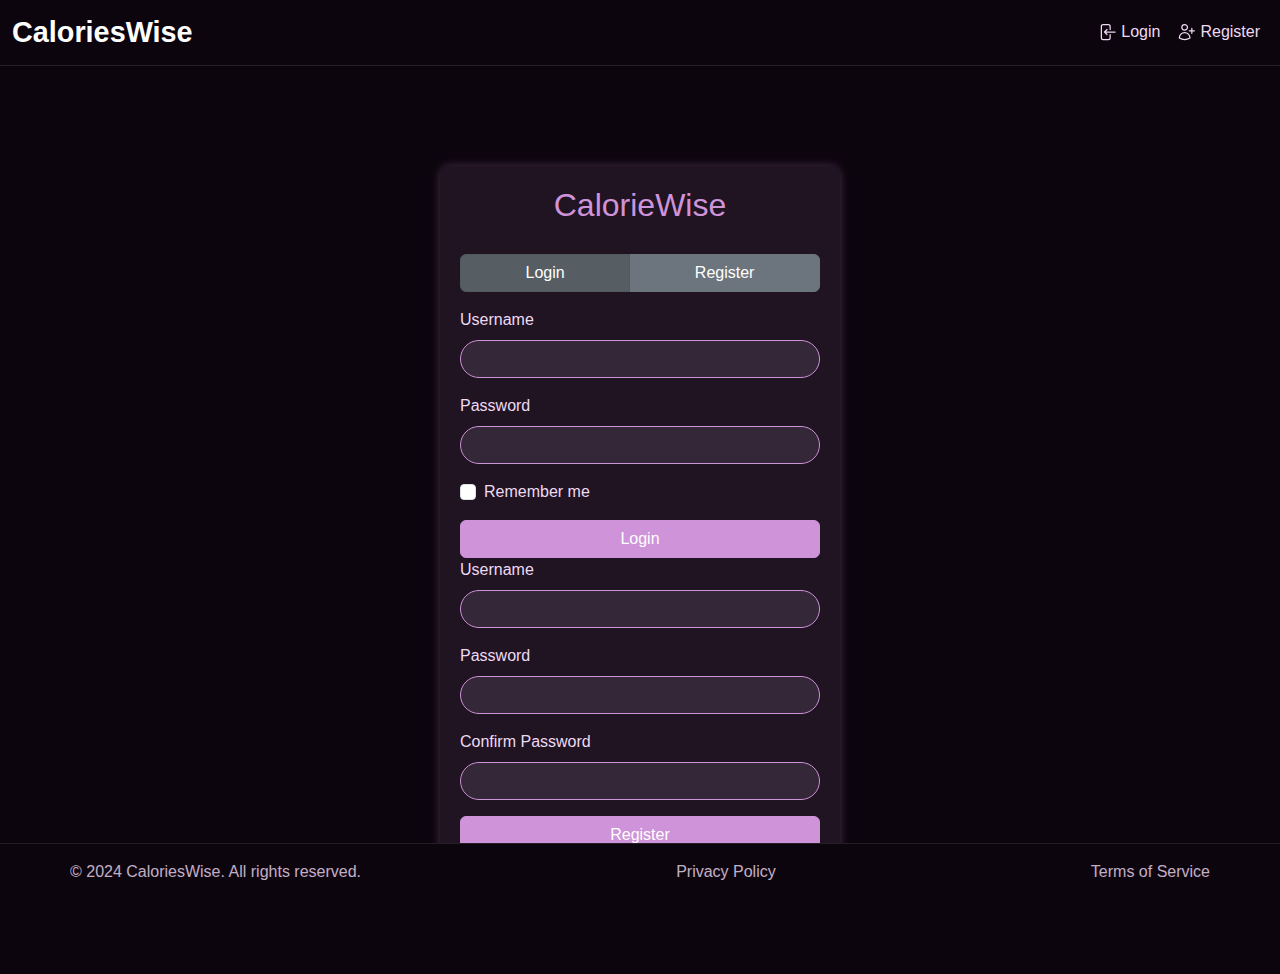
==== html/login.html @ 9da15d3c "first commit" ====
<!DOCTYPE html>
<html lang="en">
  <head>
    <meta charset="UTF-8" />
    <meta name="viewport" content="width=device-width, initial-scale=1.0" />
    <title>CaloriesWise</title>
    <link
      href="https://cdn.jsdelivr.net/npm/bootstrap@5.3.0/dist/css/bootstrap.min.css"
      rel="stylesheet"
    />
    <link rel="stylesheet" href="../css/style.css" />
  </head>
  <body>
    <header class="nav_bar">
      <nav class="navbar navbar-expand-lg" style="background-color: #0d050e">
        <div class="container-fluid">
          <a class="navbar-brand" href="../index.html">
            <h1 style="color: white">CaloriesWise</h1>
          </a>
          <button
            class="navbar-toggler"
            type="button"
            data-bs-toggle="collapse"
            data-bs-target="#navbarContent"
            aria-controls="navbarContent"
            aria-expanded="false"
            aria-label="Toggle navigation"
          >
            <span class="navbar-toggler-icon"></span>
          </button>
          <div class="collapse navbar-collapse" id="navbarContent">
            <ul class="navbar-nav ms-auto">
              <li class="nav-item">
                <a
                  class="nav-link d-flex align-items-center"
                  href="./login.html"
                  id="loginLink"
                  style="color: white"
                >
                  <svg
                    xmlns="http://www.w3.org/2000/svg"
                    fill="none"
                    viewBox="0 0 24 24"
                    stroke-width="1.5"
                    stroke="currentColor"
                    class="w-6 h-6 me-1"
                    style="width: 20px; height: 20px"
                  >
                    <path
                      stroke-linecap="round"
                      stroke-linejoin="round"
                      d="M15.75 9V5.25A2.25 2.25 0 0013.5 3h-6a2.25 2.25 0 00-2.25 2.25v13.5A2.25 2.25 0 007.5 21h6a2.25 2.25 0 002.25-2.25V15M12 9l-3 3m0 0l3 3m-3-3h12.75"
                    />
                  </svg>
                  Login
                </a>
              </li>
              <li class="nav-item">
                <a
                  class="nav-link d-flex align-items-center"
                  href="./login.html"
                  id="registerLink"
                  style="color: white"
                >
                  <svg
                    xmlns="http://www.w3.org/2000/svg"
                    fill="none"
                    viewBox="0 0 24 24"
                    stroke-width="1.5"
                    stroke="currentColor"
                    class="w-6 h-6 me-1"
                    style="width: 20px; height: 20px"
                  >
                    <path
                      stroke-linecap="round"
                      stroke-linejoin="round"
                      d="M19 7.5v3m0 0v3m0-3h3m-3 0h-3m-2.25-4.125a3.375 3.375 0 11-6.75 0 3.375 3.375 0 016.75 0zM4 19.235v-.11a6.375 6.375 0 0112.75 0v.109A12.318 12.318 0 0110.374 21c-2.331 0-4.512-.645-6.374-1.766z"
                    />
                  </svg>
                  Register
                </a>
              </li>
            </ul>
          </div>
        </div>
      </nav>
    </header>

    <!--Body-->
    <div class="container">
      <div class="login-container">
        <h2 class="login-title">CalorieWise</h2>
        <div class="btn-group w-100 mb-3" role="group">
          <button type="button" class="btn btn-secondary active" id="loginBtn">
            Login
          </button>
          <button type="button" class="btn btn-secondary" id="registerBtn">
            Register
          </button>
        </div>
        <form id="loginForm" class="form-container active">
          <div class="mb-3">
            <label for="loginUsername" class="form-label">Username</label>
            <input
              type="text"
              class="form-control"
              id="loginUsername"
              required
            />
          </div>
          <div class="mb-3">
            <label for="loginPassword" class="form-label">Password</label>
            <input
              type="password"
              class="form-control"
              id="loginPassword"
              required
            />
          </div>
          <div class="mb-3 form-check">
            <input type="checkbox" class="form-check-input" id="rememberMe" />
            <label class="form-check-label" for="rememberMe">Remember me</label>
          </div>
          <button type="submit" class="btn btn-primary w-100">Login</button>
        </form>
        <form id="registerForm" class="form-container">
          <div class="mb-3">
            <label for="registerUsername" class="form-label">Username</label>
            <input
              type="text"
              class="form-control"
              id="registerUsername"
              required
            />
          </div>
          <div class="mb-3">
            <label for="registerPassword" class="form-label">Password</label>
            <input
              type="password"
              class="form-control"
              id="registerPassword"
              required
            />
          </div>
          <div class="mb-3">
            <label for="confirmPassword" class="form-label"
              >Confirm Password</label
            >
            <input
              type="password"
              class="form-control"
              id="confirmPassword"
              required
            />
          </div>
          <button type="submit" class="btn btn-primary w-100">Register</button>
        </form>
      </div>
    </div>

    <footer class="footer">
      <div class="container">
        <span>© 2024 CaloriesWise. All rights reserved.</span>
        <a href="#">Privacy Policy</a>
        <a href="#">Terms of Service</a>
      </div>
    </footer>

    <script src="../js/app.js"></script>
    <script src="https://cdn.jsdelivr.net/npm/bootstrap@5.3.0/dist/js/bootstrap.bundle.min.js"></script>
  </body>
</html>
---- css/style.css ----
:root {
  --text-color: #eedaf2;
  --background-color: #0d050e;
  --primary-color: #cf93d9;
  --secondary-color: #7b612b;
  --accent-color: #b0c65c;
}

body {
  font-family: 'Roboto', sans-serif;
  background-color: var(--background-color);
  color: var(--text-color);
}

.nav_bar {
  box-shadow: 0 2px 4px rgba(0,0,0,.2);
}

.navbar {
  padding: 10px 0;
  background-color: var(--background-color);
  border-bottom: 1px rgba(255, 255, 255, 0.1) solid;
}

.navbar-brand h1 {
  font-size: 1.8rem;
  font-weight: 700;
  margin: 0;
  color: var(--text-color);
}

.navbar-nav .nav-link {
  font-size: 1rem;
  font-weight: 500;
  padding: 0.5rem 1rem;
  transition: color 0.3s ease;
  color: var(--text-color) !important;
}

.navbar-nav .nav-link:hover {
  color: var(--accent-color) !important;
}

.form-control {
  border-radius: 20px;
  border: 1px solid var(--primary-color);
  color: var(--background-color);
  background-color: var(--text-color);
}

.form-control::placeholder {
  color: var(--background-color);
  opacity: 0.7;
}

.btn-outline-light {
  border-radius: 20px;
  padding: 0.375rem 1.5rem;
  transition: all 0.3s ease;
  color: var(--text-color);
  border-color: var(--primary-color);
  background-color: transparent;
}

.btn-outline-light:hover {
  background-color: var(--primary-color);
  border-color: var(--primary-color);
  color: var(--background-color);
}

@media (max-width: 991.98px) {
  .navbar-collapse {
    padding-top: 1rem;
  }

  .form-control, .btn-outline-light {
    width: 100%;
    margin-bottom: 0.5rem;
  }
}

.navbar-toggler-icon {
  background-image: url("data:image/svg+xml,%3csvg xmlns='http://www.w3.org/2000/svg' viewBox='0 0 30 30'%3e%3cpath stroke='rgba(238, 218, 242, 0.75)' stroke-linecap='round' stroke-miterlimit='10' stroke-width='2' d='M4 7h22M4 15h22M4 23h22'/%3e%3c/svg%3e");
}

.navbar-toggler {
  border-color: var(--text-color);
}

.navbar-toggler:focus {
  box-shadow: 0 0 0 0.25rem rgba(207, 147, 217, 0.5);
}

.footer {
  position: fixed;
  bottom: 0;
  width: 100%;
  background-color: var(--background-color);
  border-top: 1px solid rgba(255, 255, 255, 0.1);
}

.footer .container {
  padding: 1rem 0;
  display: flex;
  justify-content: space-between;
  align-items: center;
}

.footer span, .footer a {
  color: var(--text-color);
  opacity: 0.8;
  transition: opacity 0.3s ease;
}

.footer a {
  text-decoration: none;
  margin-left: 1rem;
}

.footer a:hover {
  opacity: 1;
  color: var(--accent-color);
}

.login-container {
  max-width: 400px;
  margin: 100px auto;
  padding: 20px;
  background-color: rgba(207, 147, 217, 0.1);
  border-radius: 10px;
  box-shadow: 0 0 10px rgba(207, 147, 217, 0.3);
}

.login-title {
  color: var(--primary-color);
  text-align: center;
  margin-bottom: 30px;
}

.form-control {
  background-color: rgba(238, 218, 242, 0.1);
  border: 1px solid var(--primary-color);
  color: var(--text-color);
}

.form-control:focus {
  background-color: rgba(238, 218, 242, 0.2);
  border-color: var(--accent-color);
  box-shadow: 0 0 0 0.25rem rgba(176, 198, 92, 0.25);
  color: var(--text-color);
}

.btn-primary {
  background-color: var(--primary-color);
  border-color: var(--primary-color);
}

.btn-primary:hover {
  background-color: var(--accent-color);
  border-color: var(--accent-color);
}

.form-check-input:checked {
  background-color: var(--accent-color);
  border-color: var(--accent-color);
}

.forgot-password {
  color: var(--secondary-color);
}

.forgot-password:hover {
  color: var(--accent-color);
}

.hero-section {
  background-image: url('../Image/mockup.png');
  background-size: cover;
  background-position: center;
  background-repeat: no-repeat;
  min-height: 100vh; 
  color: white; 
}

.hero-section h1, .hero-section h3 {
  color: white;
  text-shadow: 2px 2px 4px rgba(0,0,0,0.5);
}

.hero-section .btn-outline-light {
  border-color: white;
  color: white;
}

.hero-section .btn-outline-light:hover {
  background-color: white;
  color: black;
}

.scroll-to-top {
  position: fixed;
  bottom: 20px;
  right: 20px;
  background-color: var(--primary-color);
  color: white;
  border: none;
  border-radius: 50%;
  width: 40px;
  height: 40px;
  text-align: center;
  line-height: 40px;
  font-size: 20px;
  cursor: pointer;
  opacity: 0;
  transition: opacity 0.3s ease-in-out;
  z-index: 1000;
}

.scroll-to-top.show {
  opacity: 1;
}

.scroll-to-top:hover {
  background-color: var(--accent-color);
}
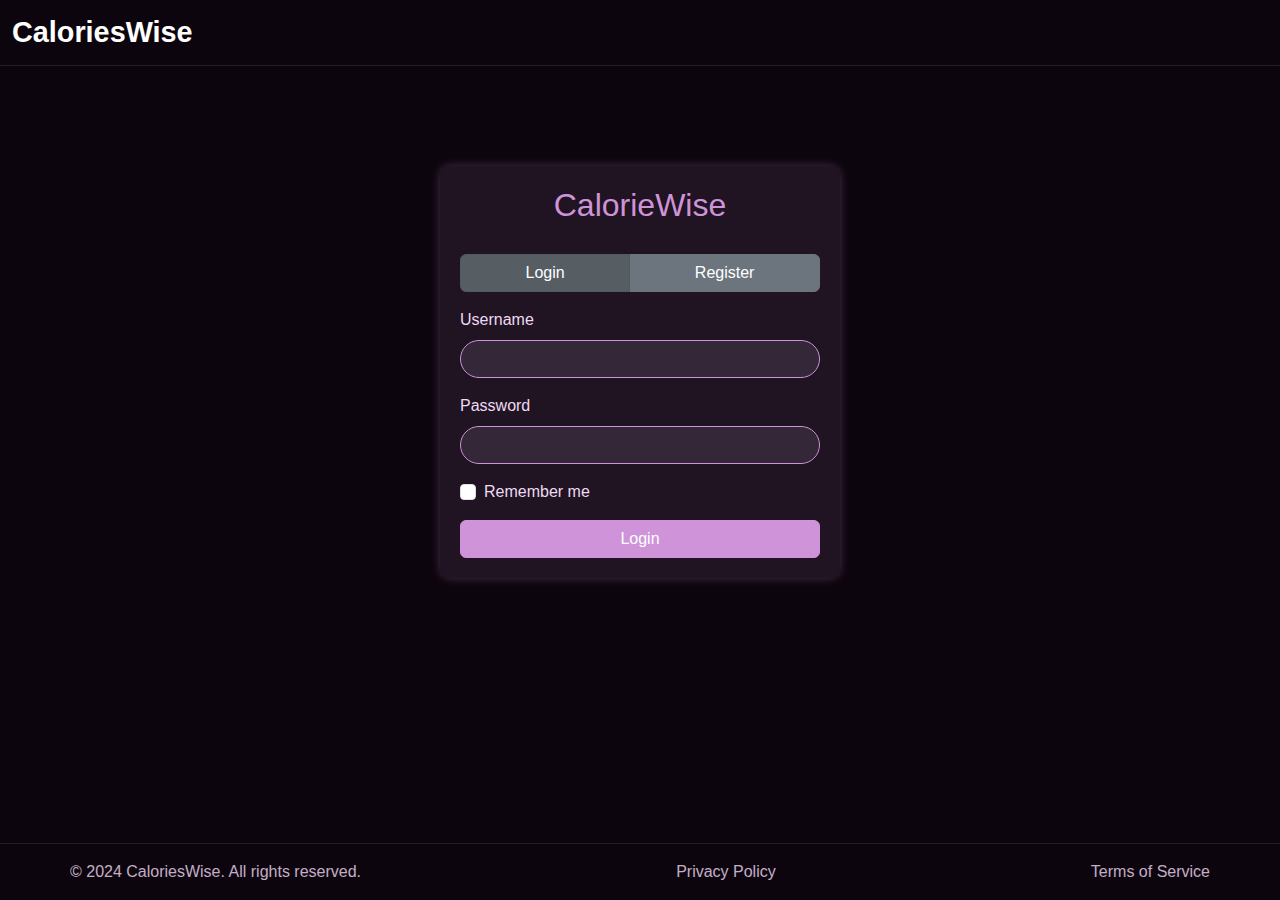
==== commit 22f353fa: "#" ====
--- a/html/login.html
+++ b/html/login.html
@@ -30,56 +30,6 @@
           </button>
           <div class="collapse navbar-collapse" id="navbarContent">
             <ul class="navbar-nav ms-auto">
-              <li class="nav-item">
-                <a
-                  class="nav-link d-flex align-items-center"
-                  href="./login.html"
-                  id="loginLink"
-                  style="color: white"
-                >
-                  <svg
-                    xmlns="http://www.w3.org/2000/svg"
-                    fill="none"
-                    viewBox="0 0 24 24"
-                    stroke-width="1.5"
-                    stroke="currentColor"
-                    class="w-6 h-6 me-1"
-                    style="width: 20px; height: 20px"
-                  >
-                    <path
-                      stroke-linecap="round"
-                      stroke-linejoin="round"
-                      d="M15.75 9V5.25A2.25 2.25 0 0013.5 3h-6a2.25 2.25 0 00-2.25 2.25v13.5A2.25 2.25 0 007.5 21h6a2.25 2.25 0 002.25-2.25V15M12 9l-3 3m0 0l3 3m-3-3h12.75"
-                    />
-                  </svg>
-                  Login
-                </a>
-              </li>
-              <li class="nav-item">
-                <a
-                  class="nav-link d-flex align-items-center"
-                  href="./login.html"
-                  id="registerLink"
-                  style="color: white"
-                >
-                  <svg
-                    xmlns="http://www.w3.org/2000/svg"
-                    fill="none"
-                    viewBox="0 0 24 24"
-                    stroke-width="1.5"
-                    stroke="currentColor"
-                    class="w-6 h-6 me-1"
-                    style="width: 20px; height: 20px"
-                  >
-                    <path
-                      stroke-linecap="round"
-                      stroke-linejoin="round"
-                      d="M19 7.5v3m0 0v3m0-3h3m-3 0h-3m-2.25-4.125a3.375 3.375 0 11-6.75 0 3.375 3.375 0 016.75 0zM4 19.235v-.11a6.375 6.375 0 0112.75 0v.109A12.318 12.318 0 0110.374 21c-2.331 0-4.512-.645-6.374-1.766z"
-                    />
-                  </svg>
-                  Register
-                </a>
-              </li>
             </ul>
           </div>
         </div>
@@ -98,7 +48,7 @@
             Register
           </button>
         </div>
-        <form id="loginForm" class="form-container active">
+        <form id="loginForm" class="form-container">
           <div class="mb-3">
             <label for="loginUsername" class="form-label">Username</label>
             <input
--- a/css/style.css
+++ b/css/style.css
@@ -223,5 +223,3 @@
 .scroll-to-top:hover {
   background-color: var(--accent-color);
 }
-
-
